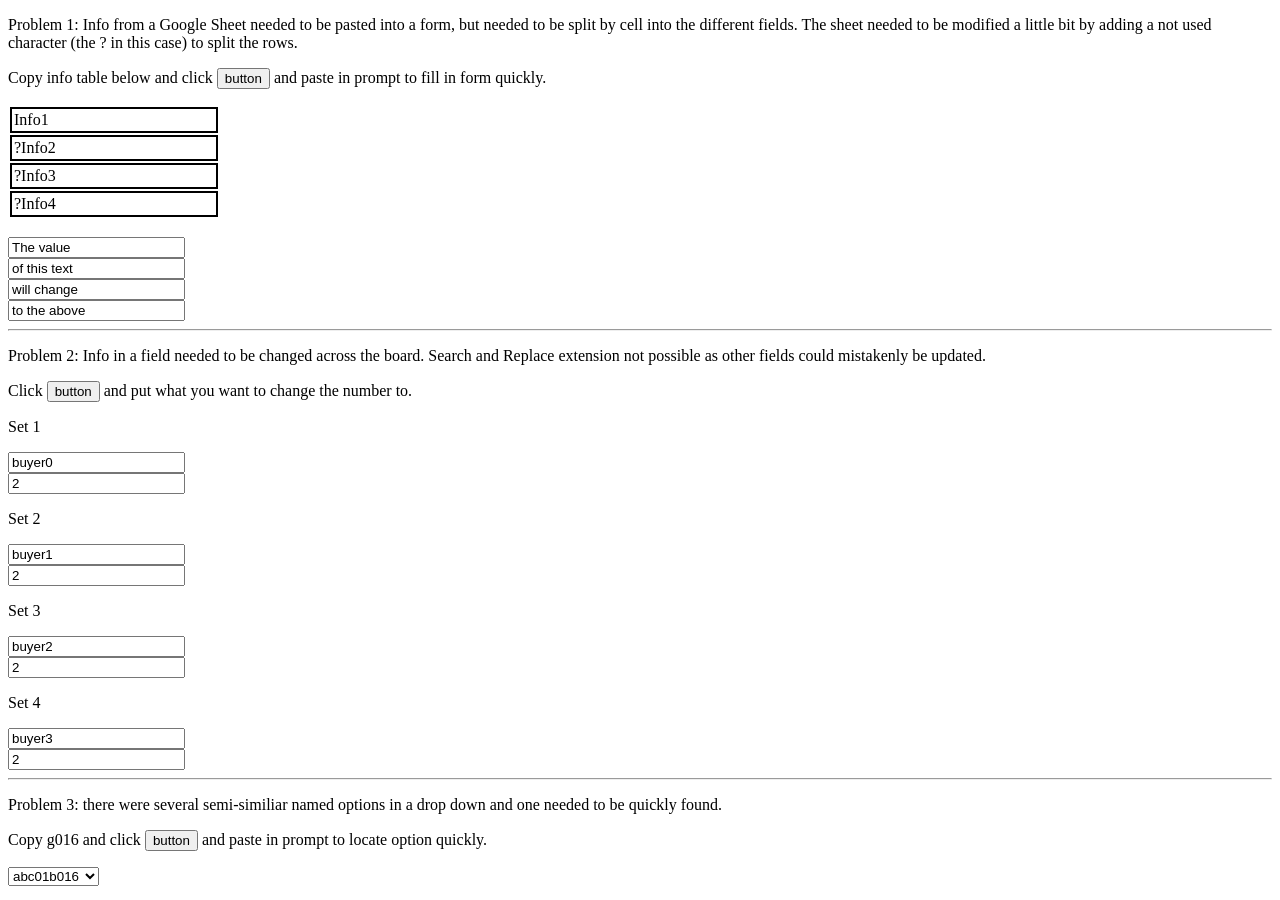
==== abra/index.html @ 07ff991a "moved abra" ====
<!DOCTYPE html>
<html>
<head>
	<title>What Abracadavid was used for</title>
	<style type="text/css">
		td {
			border: 2px solid black;
			padding: 2px;
			width: 200px;
		}
	</style>
</head>
<body>

<!-- problem 1 -->

<p>Problem 1: Info from a Google Sheet needed to be pasted into a form, but needed to be split by cell into the different fields. The sheet needed to be modified a little bit by adding a not used character (the ? in this case) to split the rows.</p>

<p>Copy info table below and click <button onclick="prob1()">button</button> and paste in prompt to fill in form quickly.</p>

<table>
	<tr>
		<td>Info1</td>
	</tr>
	<tr>
		<td>?Info2</td>
	</tr>
	<tr>
		<td>?Info3</td>
	</tr>
	<tr>
		<td>?Info4</td>
	</tr>
</table>

<br>

<input type="text" id="thisis0" value="The value"><br>
<input type="text" id="thisis1" value="of this text"><br>
<input type="text" id="thisis2" value="will change"><br>
<input type="text" id="thisis3" value="to the above"><br>

<hr>

<!-- problem 2 -->

<p>Problem 2: Info in a field needed to be changed across the board. Search and Replace extension not possible as other fields could mistakenly be updated.</p>

<p>Click <button onclick="prob2()">button</button> and put what you want to change the number to.</p>

<p class="p2">Set 1</p>
<input type="text" id="buyer0" value="buyer0"><br>
<input type="text" id="seller0" value="2"><br>
<p class="p2">Set 2</p>
<input type="text" id="buyer1" value="buyer1"><br>
<input type="text" id="seller1" value="2"><br>
<p class="p2">Set 3</p>
<input type="text" id="buyer2" value="buyer2"><br>
<input type="text" id="seller2" value="2"><br>
<p class="p2">Set 4</p>
<input type="text" id="buyer3" value="buyer3"><br>
<input type="text" id="seller3" value="2"><br>

<hr>

<!-- problem 3 -->

<p>Problem 3: there were several semi-similiar named options in a drop down and one needed to be quickly found.</p>

<p>Copy g016 and click <button onclick="prob3()">button</button> and paste in prompt to locate option quickly.</p>

<select id="prob3">
	<option>abc01b016</option>
	<option>abc10b016</option>
	<option>abc00c016</option>
	<option>abc01f016</option>
	<option>abc00b018</option>
	<option>abc00b008</option>
	<option>abc00b009</option>
	<option>abc00c011</option>
	<option>abc00b011</option>
	<option>abc00b012</option>
	<option>abc00b110</option>
	<option>abc00b014</option>
	<option>abc00c016</option>
	<option>abc00g016</option>
	<option>abc00c116</option>
	<option>abc00j018</option>
	<option>abc00gO16</option>
	<option>abc00b020</option>
	<option>abc00b021</option>
	<option>abc00b022</option>
</select>

<script type="text/javascript">
	function prob1() {
		var toursVT2 = window.prompt('enter what you copied');
		var str = toursVT2;
		var amount = str.split('?').length;
		var tourSplit = toursVT2.split("?");

		for (i=0; i < amount; i++) { 
			document.getElementById("thisis"+i).value=tourSplit[i];
		}
	}



	function prob2() {
		var prompt = window.prompt("Enter a new number value");
		var list = document.getElementsByClassName("p2");
		var length = list.length;

		for (var i=0; i < length; i++) {
    		document.getElementById("seller"+i).value=prompt;
		};
	}

	function prob3() {
		var prompt = window.prompt("enter what you copied");
		var select = document.getElementById("prob3");

		for(var i = 0; i < select.options.length; i++){
			if(select.options[i].text.includes(prompt) == true){ 
				select.options[i].selected = true;
			}
		}
	}
</script>

</body>
</html>
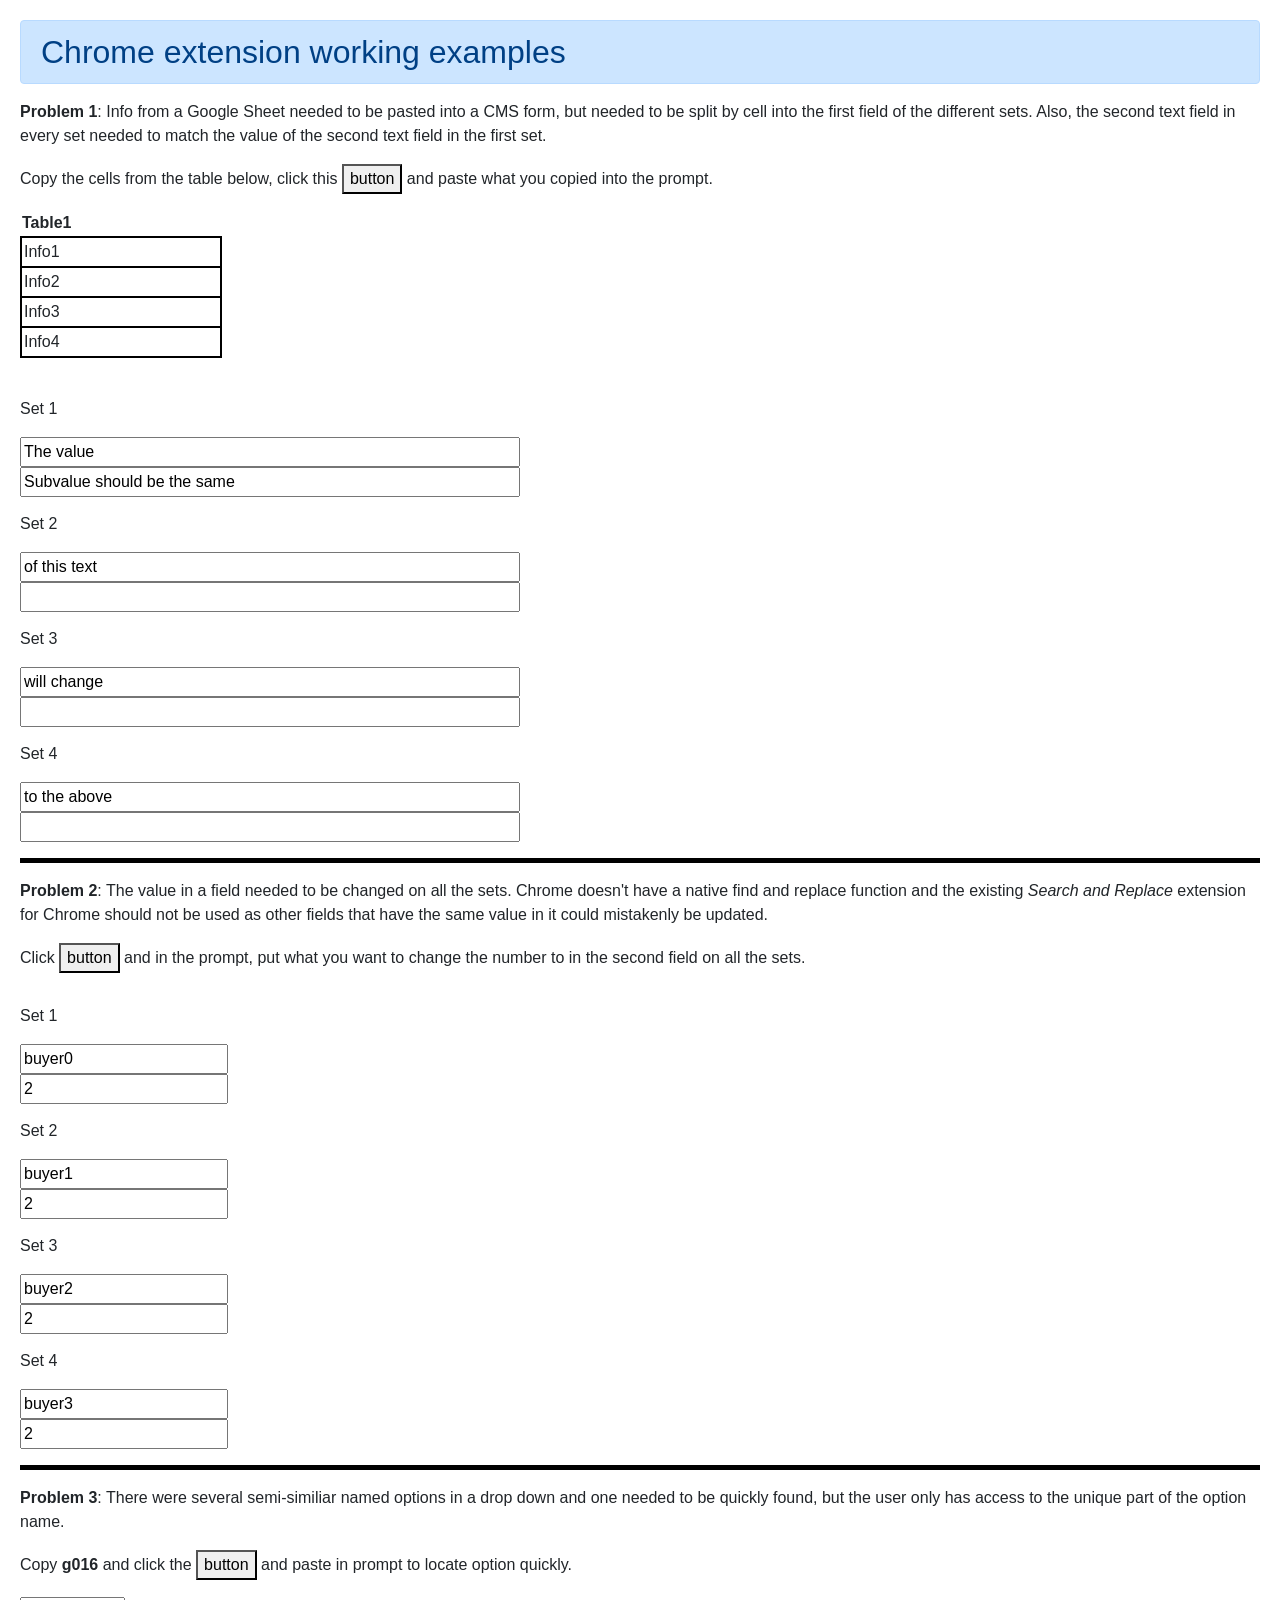
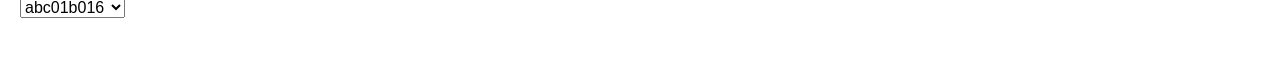
==== commit da1fc6ba: "styling and wording updates" ====
--- a/abra/index.html
+++ b/abra/index.html
@@ -2,72 +2,120 @@
 <html>
 <head>
 	<title>What Abracadavid was used for</title>
+	<link rel="stylesheet" href="https://stackpath.bootstrapcdn.com/bootstrap/4.5.2/css/bootstrap.min.css" integrity="sha384-JcKb8q3iqJ61gNV9KGb8thSsNjpSL0n8PARn9HuZOnIxN0hoP+VmmDGMN5t9UJ0Z" crossorigin="anonymous">
 	<style type="text/css">
 		td {
 			border: 2px solid black;
 			padding: 2px;
 			width: 200px;
 		}
+		body {
+			padding-top: 20px;
+			padding-left: 20px;
+			padding-right: 20px;
+			padding-bottom: 50px;
+		}
+
+		hr {
+			border-top: 5px solid black;
+		}
+		
+
+		.p1field {
+			width: 500px;
+		}
+
+		.p1 {
+			padding-top: 15px;
+		}
 	</style>
+
+
 </head>
 <body>
 
+<h2 class="alert alert-primary">Chrome extension working examples</h2>
+
 <!-- problem 1 -->
+<div>
+	<p><strong>Problem 1</strong>: Info from a Google Sheet needed to be pasted into a CMS form, but needed to be split by cell into the first field of the different sets. Also, the second text field in every set needed to match the value of the second text field in the first set.</p>
 
-<p>Problem 1: Info from a Google Sheet needed to be pasted into a form, but needed to be split by cell into the different fields. The sheet needed to be modified a little bit by adding a not used character (the ? in this case) to split the rows.</p>
+	<p>Copy the cells from the table below, click this <button onclick="prob1()">button</button> and paste what you copied into the prompt.</p>
 
-<p>Copy info table below and click <button onclick="prob1()">button</button> and paste in prompt to fill in form quickly.</p>
+	<table>
+		<th>Table1</th>
+		<tr>
+			<td>Info1</td>
+		</tr>
+		<tr>
+			<td>Info2</td>
+		</tr>
+		<tr>
+			<td>Info3</td>
+		</tr>
+		<tr>
+			<td>Info4</td>
+		</tr>
+	</table>
 
-<table>
-	<tr>
-		<td>Info1</td>
-	</tr>
-	<tr>
-		<td>?Info2</td>
-	</tr>
-	<tr>
-		<td>?Info3</td>
-	</tr>
-	<tr>
-		<td>?Info4</td>
-	</tr>
-</table>
-
-<br>
-
-<input type="text" id="thisis0" value="The value"><br>
-<input type="text" id="thisis1" value="of this text"><br>
-<input type="text" id="thisis2" value="will change"><br>
-<input type="text" id="thisis3" value="to the above"><br>
+	<br>
+	<div class="p1">
+		<p>Set 1</p>
+		<input type="text" class="p1field" id="thisis0" value="The value"><br>
+		<input type="text" class="p1field" id="thisisthesame0" value="Subvalue should be the same"><br>
+	</div>
+	<div class="p1">
+		<p>Set 2</p>
+		<input type="text" class="p1field" id="thisis1" value="of this text"><br>
+		<input type="text" class="p1field" id="thisisthesame1" value=""><br>		
+	</div>
+	<div class="p1">
+		<p>Set 3</p>
+		<input type="text" class="p1field" id="thisis2" value="will change"><br>
+		<input type="text" class="p1field" id="thisisthesame2" value=""><br>		
+	</div>
+	<div class="p1">
+		<p>Set 4</p>
+		<input type="text" class="p1field" id="thisis3" value="to the above"><br>
+		<input type="text" class="p1field" id="thisisthesame3" value=""><br>	
+	</div>
+</div>
 
 <hr>
 
 <!-- problem 2 -->
 
-<p>Problem 2: Info in a field needed to be changed across the board. Search and Replace extension not possible as other fields could mistakenly be updated.</p>
+<p><strong>Problem 2</strong>: The value in a field needed to be changed on all the sets. Chrome doesn't have a native find and replace function and the existing <em>Search and Replace</em> extension for Chrome should not be used as other fields that have the same value in it could mistakenly be updated.</p>
 
-<p>Click <button onclick="prob2()">button</button> and put what you want to change the number to.</p>
+<p>Click <button onclick="prob2()">button</button> and in the prompt, put what you want to change the number to in the second field on all the sets.</p>
 
-<p class="p2">Set 1</p>
-<input type="text" id="buyer0" value="buyer0"><br>
-<input type="text" id="seller0" value="2"><br>
-<p class="p2">Set 2</p>
-<input type="text" id="buyer1" value="buyer1"><br>
-<input type="text" id="seller1" value="2"><br>
-<p class="p2">Set 3</p>
-<input type="text" id="buyer2" value="buyer2"><br>
-<input type="text" id="seller2" value="2"><br>
-<p class="p2">Set 4</p>
-<input type="text" id="buyer3" value="buyer3"><br>
-<input type="text" id="seller3" value="2"><br>
-
+<div class="p1">
+	<p>Set 1</p>
+	<input type="text" id="buyer0" value="buyer0"><br>
+	<input type="text" id="seller0" value="2"><br>
+</div>
+<div class="p1">
+	<p>Set 2</p>
+	<input type="text" id="buyer1" value="buyer1"><br>
+	<input type="text" id="seller1" value="2"><br>
+</div>
+<div class="p1">
+	<p>Set 3</p>
+	<input type="text" id="buyer2" value="buyer2"><br>
+	<input type="text" id="seller2" value="2"><br>
+</div>
+<div class="p1">
+	<p>Set 4</p>
+	<input type="text" id="buyer3" value="buyer3"><br>
+	<input type="text" id="seller3" value="2"><br>
+</div>
 <hr>
 
 <!-- problem 3 -->
 
-<p>Problem 3: there were several semi-similiar named options in a drop down and one needed to be quickly found.</p>
+<p><strong>Problem 3</strong>: There were several semi-similiar named options in a drop down and one needed to be quickly found, but the user only has access to the unique part of the option name.</p>
 
-<p>Copy g016 and click <button onclick="prob3()">button</button> and paste in prompt to locate option quickly.</p>
+<p>Copy <strong>g016</strong> and click the <button onclick="prob3()">button</button> and paste in prompt to locate option quickly.</p>
 
 <select id="prob3">
 	<option>abc01b016</option>
@@ -96,11 +144,14 @@
 	function prob1() {
 		var toursVT2 = window.prompt('enter what you copied');
 		var str = toursVT2;
-		var amount = str.split('?').length;
-		var tourSplit = toursVT2.split("?");
+		var amount = str.split('\n').length;
+		var tourSplit = toursVT2.split("\n");
 
-		for (i=0; i < amount; i++) { 
+		for (var i=0; i < amount; i++) { 
 			document.getElementById("thisis"+i).value=tourSplit[i];
+		}
+		for (var i=1; i < amount; i++) { 
+			document.getElementById("thisisthesame"+i).value=document.getElementById("thisisthesame0").value;
 		}
 	}
 
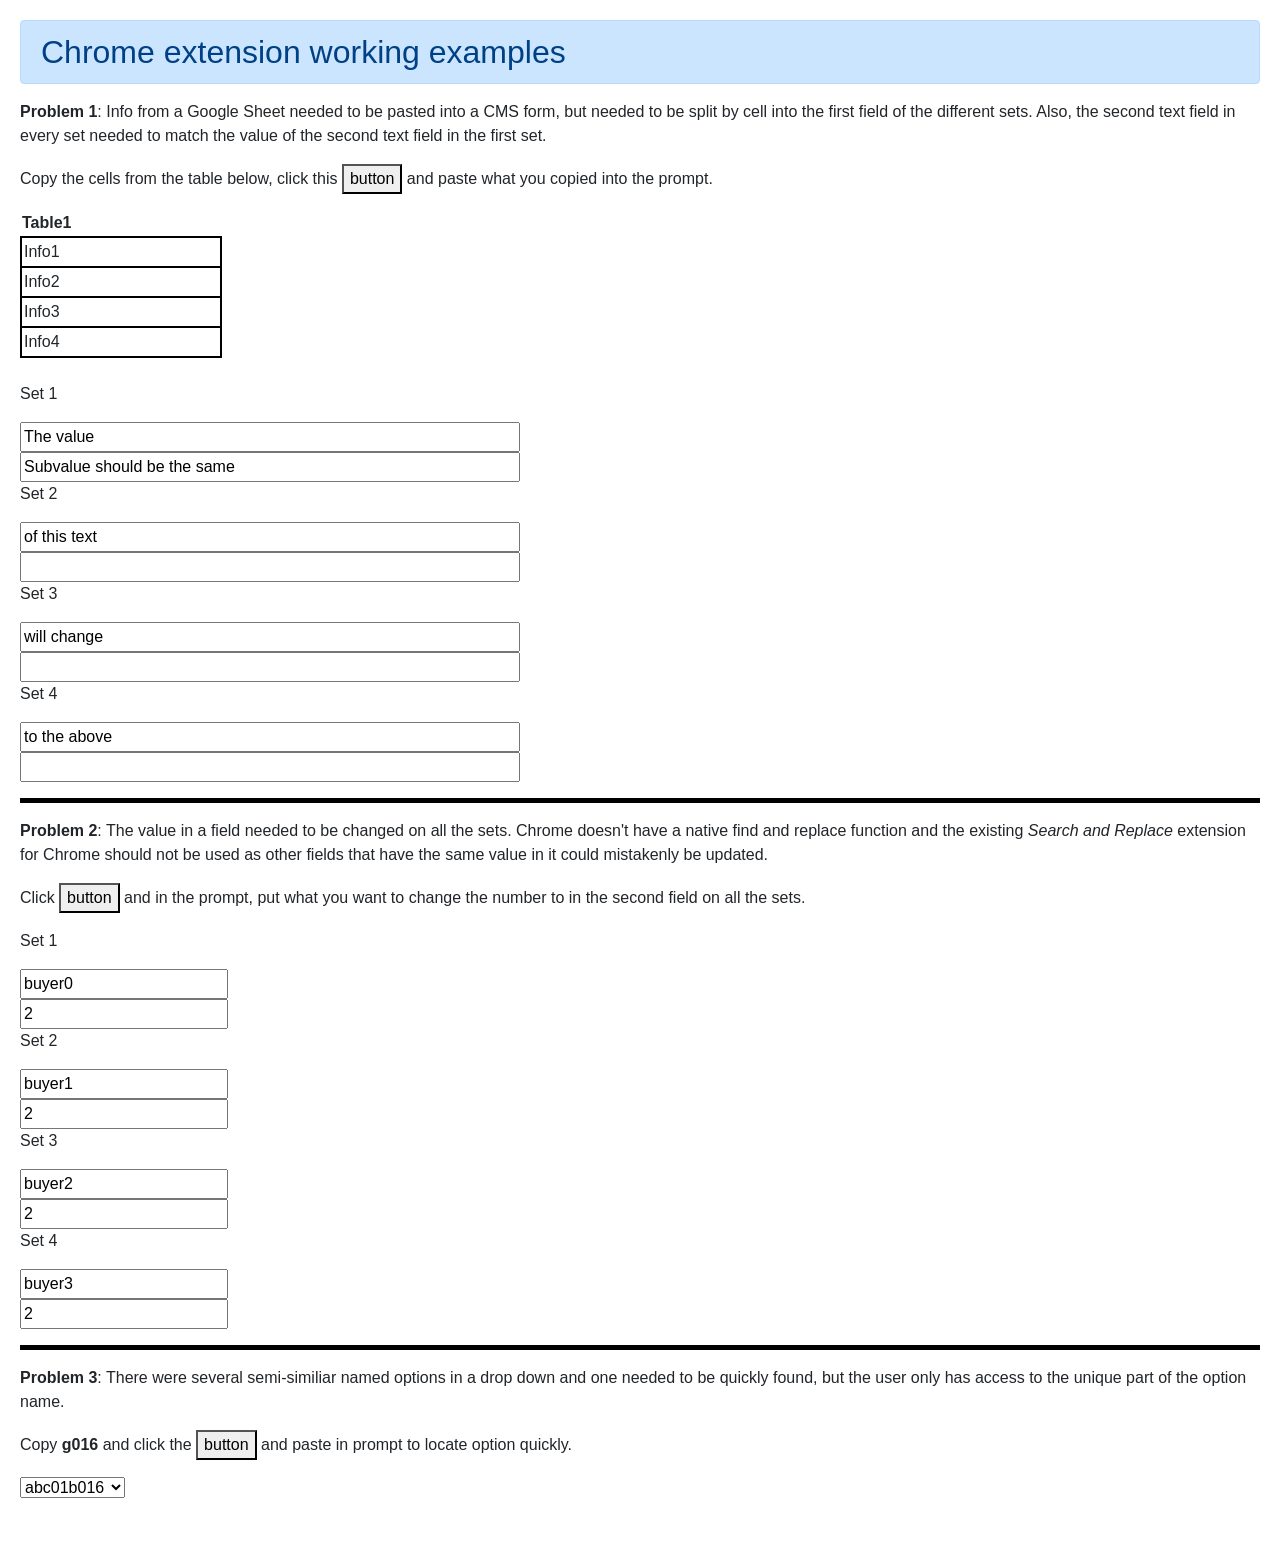
==== commit 87f09cc8: "fixed p2" ====
--- a/abra/index.html
+++ b/abra/index.html
@@ -25,7 +25,7 @@
 			width: 500px;
 		}
 
-		.p1 {
+		.p1 .p2 {
 			padding-top: 15px;
 		}
 	</style>
@@ -89,22 +89,22 @@
 
 <p>Click <button onclick="prob2()">button</button> and in the prompt, put what you want to change the number to in the second field on all the sets.</p>
 
-<div class="p1">
+<div class="p2">
 	<p>Set 1</p>
 	<input type="text" id="buyer0" value="buyer0"><br>
 	<input type="text" id="seller0" value="2"><br>
 </div>
-<div class="p1">
+<div class="p2">
 	<p>Set 2</p>
 	<input type="text" id="buyer1" value="buyer1"><br>
 	<input type="text" id="seller1" value="2"><br>
 </div>
-<div class="p1">
+<div class="p2">
 	<p>Set 3</p>
 	<input type="text" id="buyer2" value="buyer2"><br>
 	<input type="text" id="seller2" value="2"><br>
 </div>
-<div class="p1">
+<div class="p2">
 	<p>Set 4</p>
 	<input type="text" id="buyer3" value="buyer3"><br>
 	<input type="text" id="seller3" value="2"><br>
@@ -156,7 +156,6 @@
 	}
 
 
-
 	function prob2() {
 		var prompt = window.prompt("Enter a new number value");
 		var list = document.getElementsByClassName("p2");
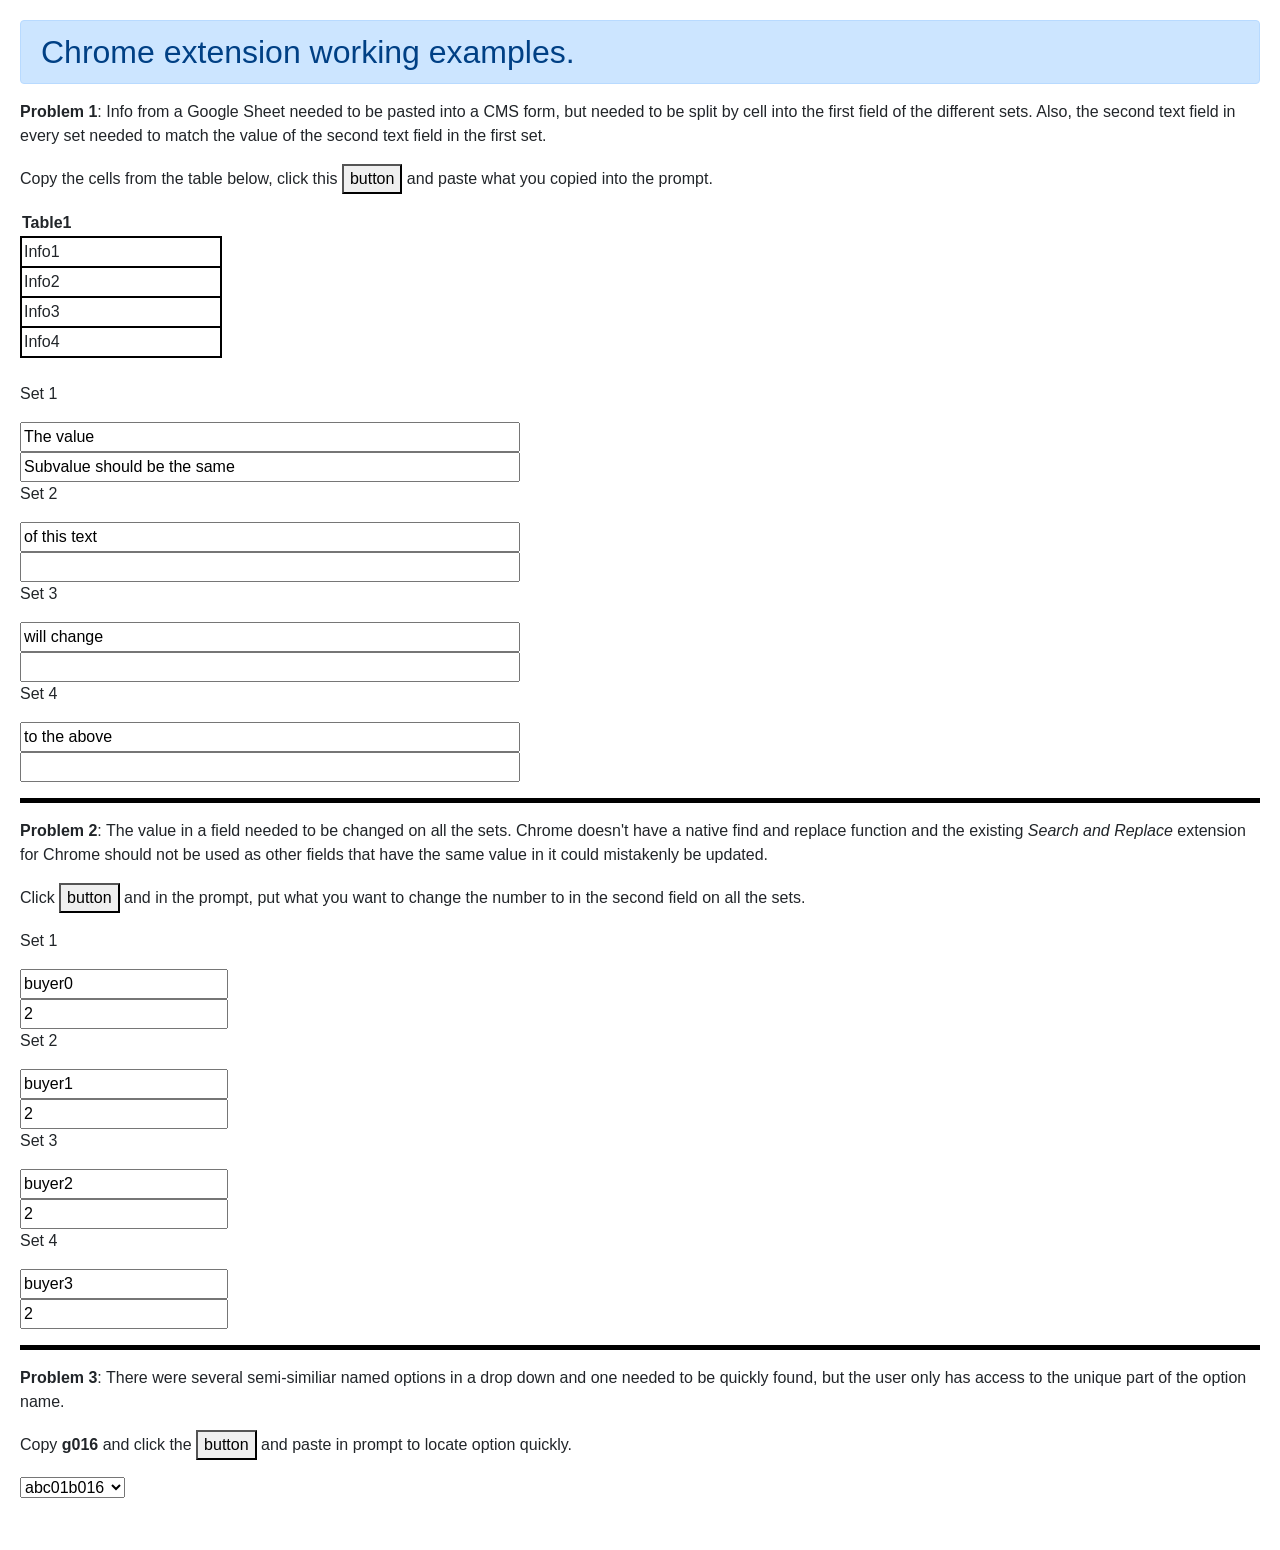
==== commit 84034d39: "small update" ====
--- a/abra/index.html
+++ b/abra/index.html
@@ -34,7 +34,7 @@
 </head>
 <body>
 
-<h2 class="alert alert-primary">Chrome extension working examples</h2>
+<h2 class="alert alert-primary">Chrome extension working examples.</h2>
 
 <!-- problem 1 -->
 <div>
